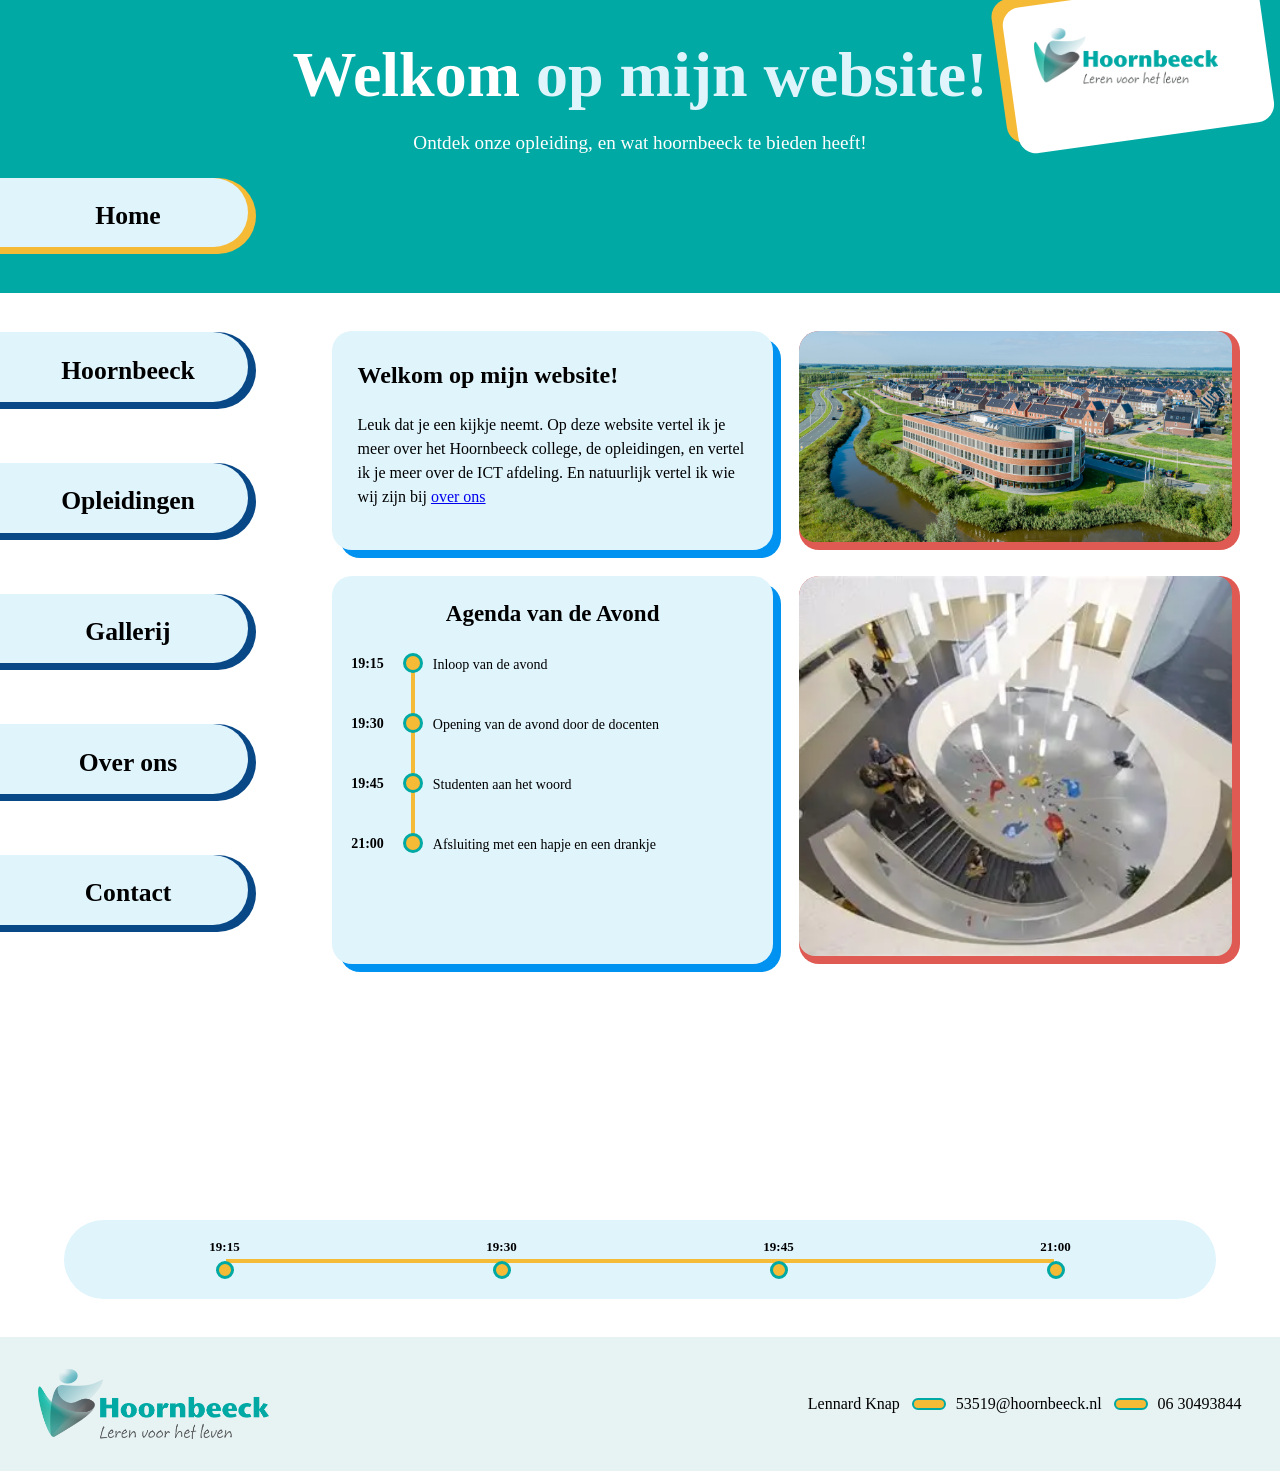
==== index.html @ 61d698dc "tweede uitwerking" ====
<!DOCTYPE html>
<html lang="en">
<head>
    <meta charset="UTF-8">
    <meta name="viewport" content="width=device-width, initial-scale=1.0">
    <title>Website-Lennard</title>
    <link rel="stylesheet" href="style.css">
</head>
<body>
    <header id= "home" class="hero">
        <div class="header-logo-kaart">
            <img src="img/HBC-logo.png" alt="Hoornbeeck College">
        </div>
        <div class= "hero-content">
            <h1>Welkom <span class="tekst-lichtblauw">op mijn website!</span></h1>
             <p class="hero-tekst">
                Ontdek onze <span class="accent"></span>opleiding, en wat <span class= "accent"></span>hoornbeeck te bieden heeft!</p>
                <a href="#home" class="navigatie-item home-knop"><span>Home</span></a>
        </div>
    </header>

    <main class="pagina-indeling">
    <nav class="navigatie">
        <a href="Hoornbeeck.html" class="navigatie-item"><span>Hoornbeeck</span></a>
        <a href="opleidingen.html" class="navigatie-item"><span>Opleidingen</span></a>
        <a href="gallerij.html" class="navigatie-item"><span>Gallerij</span></a>
        <a href="over ons.html" class="navigatie-item"><span>Over ons</span></a>
        <a href="contact.html" class="navigatie-item"><span>Contact</span></a>
    </nav>

    <div class="pagina-inhoud">
    <section class="voorpagina-grid">
    <div class="welkom-tekst">
        <h2>Welkom op mijn website!</h2>
        <p>Leuk dat je een kijkje neemt. Op deze website vertel ik je meer over het Hoornbeeck college, de opleidingen, en vertel ik je meer over de ICT afdeling. En natuurlijk vertel ik wie wij zijn bij <a href="over ons.html">over ons</a></p>

    </div>
    
    
    
    
    
    <div class="zoomvenster" aria-hidden="true">
        <button type="button" class="zoom-sluiten" aria-label="Sluit afbeelding">&times;</button>
        <img class="zoom-afbeelding" src="" alt="">
    </div>

        <section id="agenda" class="agenda">
            <h3>Agenda van de Avond</h3>
            <div class="tijdlijn">
                <div class="tijdlijn-onderdeel">
                    <time datetime="19:15">19:15</time>
                    <div class="omschrijving">Inloop van de avond</div>
                </div>

                <div class="tijdlijn-onderdeel">
                    <time datetime="19:30">19:30</time>
                    <div class="omschrijving">Opening van de avond door de docenten</div>
                </div>

                <div class="tijdlijn-onderdeel">
                    <time datetime="19:45">19:45</time>
                    <div class="omschrijving">Studenten aan het woord</div>
                </div>

                <div class="tijdlijn-onderdeel">
                    <time datetime="21:00">21:00</time>
                    <div class="omschrijving">Afsluiting met een hapje en een drankje</div>
                </div>
            </div>
        </section>

            <button type="button" class="afbeelding-knop afbeelding-boven">
                <img src="img/HCK_2020-1.jpg" alt="HCK 2020">
            </button>
            <button type="button" class="afbeelding-knop afbeelding-onder">
                <img src="img/OIP.webp" alt="OIP afbeelding">
            </button>
    </section>
    </div>
    </main>

    <a href="#agenda" class="horizontale-tijdlijn" aria-label="Ga naar de agenda">
        <div class="horizontaal-onderdeel">
            <time datetime="19:15">19:15</time>
            <span class="horizontale-bol"></span>
        </div>
        <div class="horizontaal-onderdeel">
            <time datetime="19:30">19:30</time>
            <span class="horizontale-bol"></span>
        </div>
        <div class="horizontaal-onderdeel">
            <time datetime="19:45">19:45</time>
            <span class="horizontale-bol"></span>
        </div>
        <div class="horizontaal-onderdeel">
            <time datetime="21:00">21:00</time>
            <span class="horizontale-bol"></span>
        </div>
    </a>

    <footer class="footer">
        <div class="footer-logo">
            <img src="img/HBC-logo.png" alt="Hoornbeeck College">
        </div>
        <div class="footer-contact">
            <span>Lennard Knap</span>
            <span class="contact-item">53519@hoornbeeck.nl</span>
            <span class="contact-item">06 30493844</span>
        </div>
    </footer>

    <script>
        const afbeeldingKnoppen = document.querySelectorAll(".afbeelding-knop");
        const zoomvenster = document.querySelector(".zoomvenster");
        const zoomAfbeelding = document.querySelector(".zoom-afbeelding");
        const zoomSluiten = document.querySelector(".zoom-sluiten");

        function sluitZoom() {
            zoomvenster.classList.remove("is-open");
            zoomvenster.setAttribute("aria-hidden", "true");
        }

        afbeeldingKnoppen.forEach((knop) => {
            knop.addEventListener("click", () => {
                const afbeelding = knop.querySelector("img");
                zoomAfbeelding.src = afbeelding.src;
                zoomAfbeelding.alt = afbeelding.alt;
                zoomvenster.classList.add("is-open");
                zoomvenster.setAttribute("aria-hidden", "false");
            });
        });

        zoomSluiten.addEventListener("click", sluitZoom);
        zoomvenster.addEventListener("click", (event) => {
            if (event.target === zoomvenster) {
                sluitZoom();
            }
        });
        document.addEventListener("keydown", (event) => {
            if (event.key === "Escape") {
                sluitZoom();
            }
        });
    </script>

</body>


</html>
---- style.css ----
:root {
    --primary: #00a9a3;
    --secondary: #f5ba36;
    --tertiary: #084887;
    --tekst1: #fff;
    --text2: #000;
    --blokken: #e0f4fc;
    --blokken2: #df5a53;
    --blokken3: #0092f0;
}

/* Basis */
body {
    margin: 0;
    font-size: clamp(16px, 1vw, 18px);
}

h1 {
    margin: 0;
    color: white;
    font-size: clamp(40px, 5vw, 86px);
}

.tekst-lichtblauw {
    color: var(--blokken);
}

.accent {
    font-weight: bold;
}

/* Headers */
.hero {
    position: relative;
    background-color: var(--primary);
    padding: clamp(28px, 3vw, 56px);
    margin: 0;
    text-align: center;
}

.hero-tekst {
    color: white;
    font-size: clamp(18px, 1.5vw, 26px);
}

.hero-hoornbeeck {
    position: relative;
    background-color: var(--primary);
    padding: clamp(20px, 2vw, 36px);
    margin: 0;
    text-align: center;
}

.hero-hoornbeeck-tekst {
    color: white;
    font-size: clamp(18px, 1.5vw, 26px);
}

.header-logo-kaart {
    position: absolute;
    top: clamp(-25px, -1.3vw, -12px);
    right: clamp(20px, 2vw, 40px);
    z-index: 1;
    width: clamp(220px, 20vw, 340px);
    height: auto;
    aspect-ratio: 30 / 17;
    padding: clamp(12px, 1vw, 16px);
    box-sizing: border-box;
    isolation: isolate;
    background-color: var(--secondary);
    border-radius: 18px;
    transform: rotate(-8deg);
}

.header-logo-kaart::before {
    content: "";
    position: absolute;
    top: 10px;
    right: -12px;
    bottom: -12px;
    left: 10px;
    z-index: -1;
    background-color: var(--tekst1);
    border-radius: 18px;
}

.header-logo-kaart img {
    display: block;
    position: relative;
    z-index: 1;
    width: 80%;
    height: 80%;
    margin: auto;
    object-fit: contain;
    transform: translateY(12px) rotate(8deg);
}

.hero .home-knop {
    margin: 24px auto 0 clamp(-56px, -3vw, -28px);
}

.hero-hoornbeeck .home-knop {
    margin: 24px auto 0 -40px;
}

/* Pagina-indeling en navigatie */
.pagina-indeling {
    display: grid;
    grid-template-columns: clamp(300px, 20vw, 420px) minmax(0, 1fr);
    column-gap: clamp(32px, 2.5vw, 48px);
    align-items: start;
    padding-right: 40px;
    box-sizing: border-box;
}

.pagina-inhoud {
    min-width: 0;
    margin-top: clamp(24px, 3vw, 40px);
}

.voorpagina-grid {
    display: grid;
    grid-template-columns: repeat(2, minmax(0, 1fr));
    grid-template-areas:
        "welkom afbeelding-boven"
        "agenda afbeelding-onder";
    gap: clamp(20px, 2vw, 32px);
    align-items: stretch;
}

.navigatie {
    display: flex;
    flex-direction: column;
    align-items: flex-start;
    justify-content: space-between;
    gap: 0;
    min-height: clamp(500px, 47vw, 700px);
    margin-top: clamp(24px, 3vw, 40px);
    box-sizing: border-box;
    padding: 1px 0;
}

.navigatie-item {
    position: relative;
    display: flex;
    align-items: center;
    justify-content: center;
    background-color: var(--tertiary);
    color: black;
    font-weight: bold;
    font-size: clamp(23px, 2vw, 36px);
    padding: 0 clamp(16px, 1.5vw, 28px);
    width: clamp(230px, 20vw, 340px);
    height: clamp(68px, 6vw, 100px);
    max-width: 100%;
    box-sizing: border-box;
    text-decoration: none;
    overflow: hidden;
    border-radius: 0 999px 999px 0;
    cursor: pointer;
    transition: transform 0.2s ease, box-shadow 0.2s ease;
}

.navigatie-item:hover {
    transform: translateX(6px) scale(1.03);
    box-shadow: 0 5px 10px rgba(8, 72, 135, 0.25);
}

.navigatie-item::before {
    content: "";
    position: absolute;
    right: 8px;
    top: 0;
    bottom: 7px;
    left: 0;
    background-color: var(--blokken);
    border-radius: 0 999px 999px 0;
}

.navigatie-item span {
    position: relative;
    z-index: 1;
}

.home-knop {
    background-color: var(--secondary);
}

.welkom-tekst {
    grid-area: welkom;
    margin: 0;
    padding: clamp(20px, 2vw, 40px);
    box-sizing: border-box;
    background-color: var(--blokken);
    border-radius: 20px;
    line-height: 1.5;
}

.welkom-tekst h2 {
    margin-top: 0;
}

/* Agenda en tijdlijnen */
.agenda {
    grid-area: agenda;
    margin: 0;
    width: 100%;
    padding: clamp(24px, 2vw, 36px) clamp(14px, 1.5vw, 26px) clamp(60px, 6vw, 100px);
    box-sizing: border-box;
    background-color: var(--blokken);
    border-radius: 20px;
}


.welkom-tekst,
.agenda,
.locaties,
.hoornbeeck-sectoren {
    box-shadow: 8px 8px 0 var(--blokken3);
}

.agenda h3 {
    margin: 0 0 20px;
    text-align: center;
    font-size: clamp(23px, 1.5vw, 30px);
}

.tijdlijn {
    position: relative;
}

.tijdlijn::before {
    content: "";
    position: absolute;
    top: 9px;
    bottom: 50px;
    left: clamp(60px, 4.1vw, 71.5px);
    width: 4px;
    background-color: var(--secondary);
}

.tijdlijn-onderdeel {
    position: relative;
    display: grid;
    grid-template-columns: clamp(48px, 3.5vw, 60px) clamp(20px, 2vw, 28px) 1fr;
    grid-template-areas: "tijd bol tekst";
    column-gap: 4px;
    align-items: start;
    min-height: clamp(60px, 4vw, 76px);
}

.tijdlijn-onderdeel time {
    grid-area: tijd;
    padding-top: 9px;
    font-weight: bold;
    font-size: clamp(14px, 1vw, 17px);
    text-align: left;
}

.tijdlijn-onderdeel::before {
    grid-area: bol;
    content: "";
    z-index: 1;
    width: 14px;
    height: 14px;
    margin-top: 6px;
    border: 3px solid var(--primary);
    border-radius: 50%;
    background-color: var(--secondary);
}

.omschrijving {
    grid-area: tekst;
    padding-top: 9px;
    font-size: clamp(14px, 1vw, 17px);
    line-height: 1.25;
}

/* Afbeeldingen en zoomvenster */
.afbeelding-boven {
    grid-area: afbeelding-boven;
}

.afbeelding-onder {
    grid-area: afbeelding-onder;
}

.afbeelding-knop {
    display: block;
    width: 100%;
    height: auto;
    aspect-ratio: 38 / 17;
    padding: 0 8px 8px 0;
    box-sizing: border-box;
    overflow: hidden;
    border-radius: 20px;
    background-color: var(--blokken2);
    cursor: pointer;
    border: 0;
    transition: transform 0.2s ease, box-shadow 0.2s ease;
}

.afbeelding-knop:hover,
.afbeelding-knop:focus-visible {
    transform: translateX(6px) scale(1.03);
    box-shadow: 0 5px 10px rgba(8, 72, 135, 0.25);
}

.afbeelding-knop img {
    display: block;
    width: 100%;
    height: 100%;
    object-fit: cover;
    border-radius: 16px;
}

.zoomvenster {
    position: fixed;
    inset: 0;
    z-index: 20;
    display: none;
    place-items: center;
    padding: clamp(20px, 3vw, 40px);
    background-color: rgba(0, 0, 0, 0.75);
}

.zoomvenster.is-open {
    display: grid;
}

.zoom-afbeelding {
    max-width: 90vw;
    max-height: 85vh;
    object-fit: contain;
}

.zoom-sluiten {
    position: absolute;
    top: 20px;
    right: 30px;
    border: 0;
    background: transparent;
    color: var(--tekst1);
    font-size: clamp(34px, 3vw, 48px);
    cursor: pointer;
}

/* Horizontale tijdlijn */
.horizontale-tijdlijn {
    position: relative;
    display: grid;
    grid-template-columns: repeat(4, 1fr);
    gap: 8px;
    width: min(1100px, calc(100% - 40px));
    margin: clamp(240px, 20vw, 360px) auto 0;
    padding: clamp(12px, 1.5vw, 20px) clamp(16px, 2vw, 28px);
    border-radius: 999px;
    background-color: var(--blokken);
    color: inherit;
    text-decoration: none;
    cursor: pointer;
}

.horizontale-tijdlijn:focus-visible {
    outline: 3px solid var(--tertiary);
    outline-offset: 4px;
}

.horizontale-tijdlijn::before {
    content: "";
    position: absolute;
    top: clamp(39px, 3vw, 48px);
    right: 14%;
    left: 14%;
    height: 4px;
    background-color: var(--secondary);
}

.horizontaal-onderdeel {
    position: relative;
    z-index: 1;
    display: flex;
    flex-direction: column;
    align-items: center;
    gap: 6px;
}

.horizontaal-onderdeel time {
    font-weight: bold;
    font-size: clamp(13px, 0.9vw, 16px);
}

.horizontale-bol {
    width: 12px;
    height: 12px;
    border: 3px solid var(--primary);
    border-radius: 50%;
    background-color: var(--secondary);
}

.footer {
    display: flex;
    justify-content: space-between;
    align-items: center;
    gap: clamp(24px, 2.5vw, 44px);
    margin-top: clamp(32px, 3vw, 52px);
    padding: clamp(24px, 2.5vw, 44px) clamp(24px, 3vw, 56px);
    box-sizing: border-box;
    background-color: #e3f0f0da;
}

.footer-logo,
.footer-contact {
    display: flex;
    align-items: center;
    gap: 12px;
}

.footer-logo img {
    display: block;
    width: clamp(200px, 18vw, 300px);
    height: auto;
}

.footer-contact {
    flex-wrap: wrap;
    justify-content: flex-end;
}

.contact-item {
    display: inline-flex;
    align-items: center;
    gap: 10px;
}

.contact-item::before {
    content: "";
    display: inline-block;
    width: 30px;
    height: 8px;
    border: 2px solid var(--primary);
    border-radius: 8px;
    background-color: var(--secondary);
}

/* Responsive */
@media (max-width: 1100px) {
    .pagina-indeling {
        grid-template-columns: minmax(0, 1fr);
        padding-right: 0;
    }

    .navigatie {
        min-height: auto;
        justify-content: flex-start;
        gap: 12px;
    }

}

@media (max-width: 700px) {
    .hero {
        padding: 28px 20px;
    }

    .hero .home-knop {
        margin-left: -20px;
    }

    .header-logo-kaart {
        position: relative;
        top: auto;
        right: auto;
        width: clamp(150px, 40vw, 220px);
        margin: 0 auto 16px;
    }

    h1 {
        font-size: clamp(34px, 9vw, 52px);
    }

    .navigatie-item {
        font-size: clamp(20px, 6vw, 26px);
    }

    .voorpagina-grid {
        grid-template-columns: minmax(0, 1fr);
        grid-template-areas:
            "welkom"
            "afbeelding-boven"
            "agenda"
            "afbeelding-onder";
        gap: 24px;
    }

    .horizontale-tijdlijn {
        gap: 8px;
        width: calc(100% - 20px);
        margin-top: clamp(64px, 12vw, 100px);
        padding-right: 8px;
        padding-left: 8px;
    }

    .horizontale-tijdlijn::before {
        right: 14%;
        left: 14%;
    }

    .footer {
        align-items: flex-start;
        flex-direction: column;
        padding: 24px;
    }

    .footer-contact {
        justify-content: flex-start;
        flex-direction: column;
        align-items: flex-start;
    }
}

.locaties {
    margin: 0;
    padding: clamp(20px, 2vw, 32px);
    box-sizing: border-box;
    background-color: var(--blokken);
    border-radius: 20px;
}

.hoornbeeck-content-grid {
    display: grid;
    grid-template-columns: repeat(2, minmax(0, 1fr));
    grid-template-areas:
        "locaties afbeelding-boven"
        "sectoren afbeelding-onder";
    gap: clamp(20px, 2vw, 32px);
    align-items: stretch;
}

.hoornbeeck-locaties {
    grid-area: locaties;
}

.hoornbeeck-sectoren {
    grid-area: sectoren;
    margin: 0;
    padding: clamp(20px, 2vw, 32px);
    box-sizing: border-box;
    background-color: var(--blokken);
    border-radius: 20px;
}

.hoornbeeck-content-grid h2 {
    margin: 0 0 16px;
    font-size: clamp(21px, 1.5vw, 28px);
}

.hoornbeeck-content-grid ul {
    margin: 0;
    padding-left: 22px;
    line-height: 1.7;
}

.hoornbeeck-tijdlijn {
    margin-top: clamp(24px, 3vw, 40px);
}

@media (max-width: 700px) {
    .hoornbeeck-content-grid {
        grid-template-columns: minmax(0, 1fr);
        grid-template-areas:
            "locaties"
            "afbeelding-boven"
            "sectoren"
            "afbeelding-onder";
    }
}
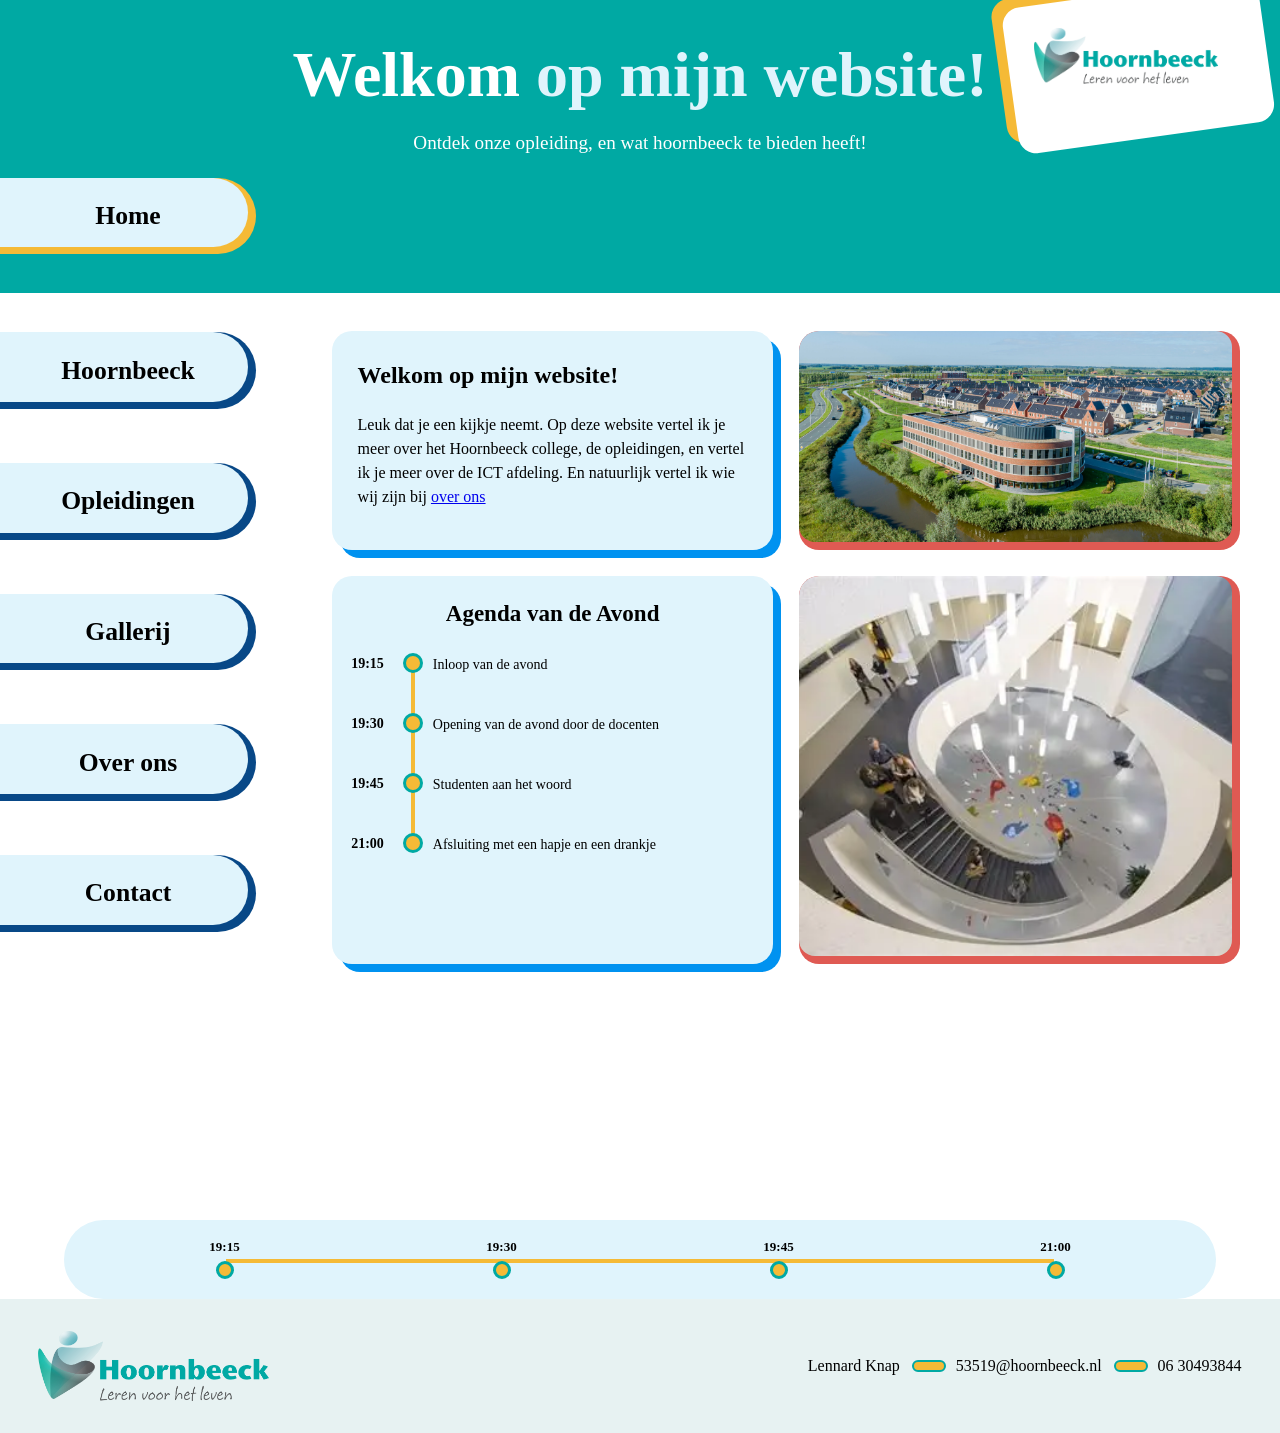
==== commit a08386d3: "uitwerking eind" ====
--- a/index.html
+++ b/index.html
@@ -1,4 +1,4 @@
-<!DOCTYPE html>
+﻿<!DOCTYPE html>
 <html lang="en">
 <head>
     <meta charset="UTF-8">
@@ -7,6 +7,7 @@
     <link rel="stylesheet" href="style.css">
 </head>
 <body>
+    <div class="page-shell">
     <header id= "home" class="hero">
         <div class="header-logo-kaart">
             <img src="img/HBC-logo.png" alt="Hoornbeeck College">
@@ -144,7 +145,8 @@
         });
     </script>
 
+    </div>
 </body>
 
 
-</html>+</html>
--- a/style.css
+++ b/style.css
@@ -10,9 +10,23 @@
 }
 
 /* Basis */
+html, body {
+    min-height: 100%;
+}
+
 body {
     margin: 0;
     font-size: clamp(16px, 1vw, 18px);
+}
+
+.page-shell {
+    display: flex;
+    flex-direction: column;
+    min-height: 100vh;
+}
+
+.page-shell > main {
+    flex: 1 0 auto;
 }
 
 h1 {
@@ -23,10 +37,6 @@
 
 .tekst-lichtblauw {
     color: var(--blokken);
-}
-
-.accent {
-    font-weight: bold;
 }
 
 /* Headers */
@@ -116,6 +126,62 @@
 .pagina-inhoud {
     min-width: 0;
     margin-top: clamp(24px, 3vw, 40px);
+}
+
+.contact-grid {
+    display: grid;
+    grid-template-columns: repeat(auto-fit, minmax(min(100%, 300px), 1fr));
+    justify-content: center;
+    gap: clamp(26px, 3vw, 52px);
+    align-items: stretch;
+    max-width: 1100px;
+    margin: 0 auto;
+}
+
+.over-ons-grid {
+    display: grid;
+    grid-template-columns: repeat(auto-fit, minmax(min(100%, 300px), 1fr));
+    gap: clamp(16px, 2vw, 28px);
+}
+
+.over-ons-tekstblok {
+    min-width: 0;
+    overflow: hidden;
+    border-radius: 16px;
+    background-color: var(--blokken);
+    box-shadow: 8px 8px 0 var(--blokken3);
+}
+
+.over-ons-tekstblok--secondary {
+    box-shadow: 8px 8px 0 var(--secondary);
+}
+
+.over-ons-tekstblok img {
+    display: block;
+    width: 100%;
+    aspect-ratio: 16 / 9;
+    object-fit: cover;
+}
+
+.over-ons-tekst {
+    padding: clamp(16px, 2vw, 28px);
+}
+
+.over-ons-tekst h2 {
+    margin-top: 0;
+}
+
+.over-ons-tekst p {
+    margin-bottom: 0;
+}
+
+.over-ons-website-link {
+    display: inline-block;
+    max-width: 100%;
+    margin-top: 12px;
+    overflow-wrap: anywhere;
+    color: var(--tertiary);
+    font-weight: bold;
 }
 
 .voorpagina-grid {
@@ -186,7 +252,7 @@
     background-color: var(--secondary);
 }
 
-.welkom-tekst {
+.welkom-tekst{
     grid-area: welkom;
     margin: 0;
     padding: clamp(20px, 2vw, 40px);
@@ -198,6 +264,79 @@
 
 .welkom-tekst h2 {
     margin-top: 0;
+}
+
+.contact-form {
+    grid-area: auto;
+    padding: clamp(20px, 2vw, 32px);
+    box-sizing: border-box;
+}
+
+.contact-form form {
+    display: flex;
+    flex-direction: column;
+    gap: 10px;
+}
+
+.contact-form label {
+    font-weight: bold;
+    margin-top: 6px;
+}
+
+.contact-form input,
+.contact-form textarea {
+    width: 100%;
+    padding: 12px 14px;
+    box-sizing: border-box;
+    border: 1px solid var(--tertiary);
+    border-radius: 8px;
+    font: inherit;
+    background: rgba(255, 255, 255, 0.25);
+}
+
+.contact-form textarea {
+    resize: vertical;
+}
+
+.contact-form button {
+    align-self: flex-start;
+    margin-top: 8px;
+    padding: 12px 20px;
+    border: 0;
+    border-radius: 8px;
+    background-color: var(--secondary);
+    color: var(--text2);
+    font: inherit;
+    font-weight: bold;
+    cursor: pointer;
+}
+
+.contactgegevens {
+    padding: clamp(20px, 2vw, 32px);
+    box-sizing: border-box;
+}
+
+.contactgegevens-adres {
+    font-style: normal;
+    line-height: 1.6;
+}
+
+.contactgegevens-link {
+    display: flex;
+    align-items: flex-start;
+    gap: 10px;
+    width: fit-content;
+    max-width: 100%;
+    margin-top: 8px;
+    overflow-wrap: anywhere;
+    color: var(--tertiary);
+}
+
+.contactgegevens-icoon {
+    flex: 0 0 1.4em;
+    font-size: 1.2em;
+    line-height: 1.2;
+    text-align: center;
 }
 
 /* Agenda en tijdlijnen */
@@ -311,6 +450,74 @@
     width: 100%;
     height: 100%;
     object-fit: cover;
+    border-radius: 16px;
+}
+
+.gallerij-grid {
+    display: grid;
+    grid-template-columns: repeat(2, minmax(0, 1fr));
+    gap: clamp(12px, 1.5vw, 20px);
+    align-items: start;
+    max-width: 1100px;
+    margin: 0 auto;
+}
+
+.gallerij-video-item {
+    min-width: 0;
+}
+
+.gallerij-bijschrift {
+    margin: 10px 0 0;
+}
+
+.gallerij-video {
+    position: relative;
+    width: 100%;
+    aspect-ratio: 38 / 17;
+    overflow: hidden;
+    border-radius: 20px;
+    background-color: var(--blokken2);
+}
+
+.gallerij-foto {
+    display: block;
+    width: 100%;
+    aspect-ratio: 38 / 17;
+    margin: 0;
+    padding: 0 8px 8px 0;
+    box-sizing: border-box;
+    overflow: hidden;
+    border-radius: 20px;
+    background-color: var(--blokken2);
+    transition: box-shadow 0.2s ease;
+    border: 0;
+    cursor: zoom-in;
+    text-align: left;
+}
+
+.gallerij-foto:hover {
+    box-shadow: 0 5px 10px rgba(8, 72, 135, 0.25);
+}
+
+.gallerij-foto:focus-visible {
+    outline: 3px solid var(--tertiary);
+    outline-offset: 3px;
+}
+
+.gallerij-foto img {
+    display: block;
+    width: 100%;
+    height: 100%;
+    object-fit: cover;
+    border-radius: 16px;
+}
+
+.gallerij-video iframe {
+    position: absolute;
+    inset: 0 8px 8px 0;
+    width: calc(100% - 8px);
+    height: calc(100% - 8px);
+    border: 0;
     border-radius: 16px;
 }
 
@@ -403,7 +610,7 @@
     justify-content: space-between;
     align-items: center;
     gap: clamp(24px, 2.5vw, 44px);
-    margin-top: clamp(32px, 3vw, 52px);
+    margin-top: auto;
     padding: clamp(24px, 2.5vw, 44px) clamp(24px, 3vw, 56px);
     box-sizing: border-box;
     background-color: #e3f0f0da;
@@ -450,6 +657,11 @@
         padding-right: 0;
     }
 
+    .pagina-indeling.contact-indeling {
+        grid-template-columns: clamp(230px, 26vw, 300px) minmax(0, 1fr);
+        column-gap: clamp(20px, 3vw, 36px);
+    }
+
     .navigatie {
         min-height: auto;
         justify-content: flex-start;
@@ -459,6 +671,14 @@
 }
 
 @media (max-width: 700px) {
+    .contact-grid {
+        grid-template-columns: minmax(0, 1fr);
+    }
+
+    .pagina-indeling.contact-indeling {
+        grid-template-columns: minmax(0, 1fr);
+    }
+
     .hero {
         padding: 28px 20px;
     }
@@ -501,11 +721,6 @@
         padding-left: 8px;
     }
 
-    .horizontale-tijdlijn::before {
-        right: 14%;
-        left: 14%;
-    }
-
     .footer {
         align-items: flex-start;
         flex-direction: column;
@@ -575,3 +790,42 @@
             "afbeelding-onder";
     }
 }
+
+.opleidingen-ict {
+    display: flex;
+    flex-direction: column;
+    width: min(900px, calc(100% - 40px));
+    margin: clamp(32px, 4vw, 56px) auto;
+    padding: clamp(24px, 3vw, 48px);
+    box-sizing: border-box;
+    background-color: var(--blokken);
+    border-radius: 20px;
+    box-shadow: 8px 8px 0 var(--blokken3);
+}
+
+.opleidingen-ict ul {
+    margin: 0;
+    padding-left: 22px;
+    line-height: 1.7;
+}
+
+.opleidingen-ict li {
+    margin-bottom: 22px;
+}
+
+.opleidingen-ict li:last-child {
+    margin-bottom: 0;
+}
+
+.opleidingen-ict h2 {
+    margin: 0 0 8px;
+}
+
+.opleidingen-ict p {
+    margin: 0 0 22px;
+    line-height: 1.5;
+}
+
+.opleidingen-ict p:last-child {
+    margin-bottom: 0;
+}
